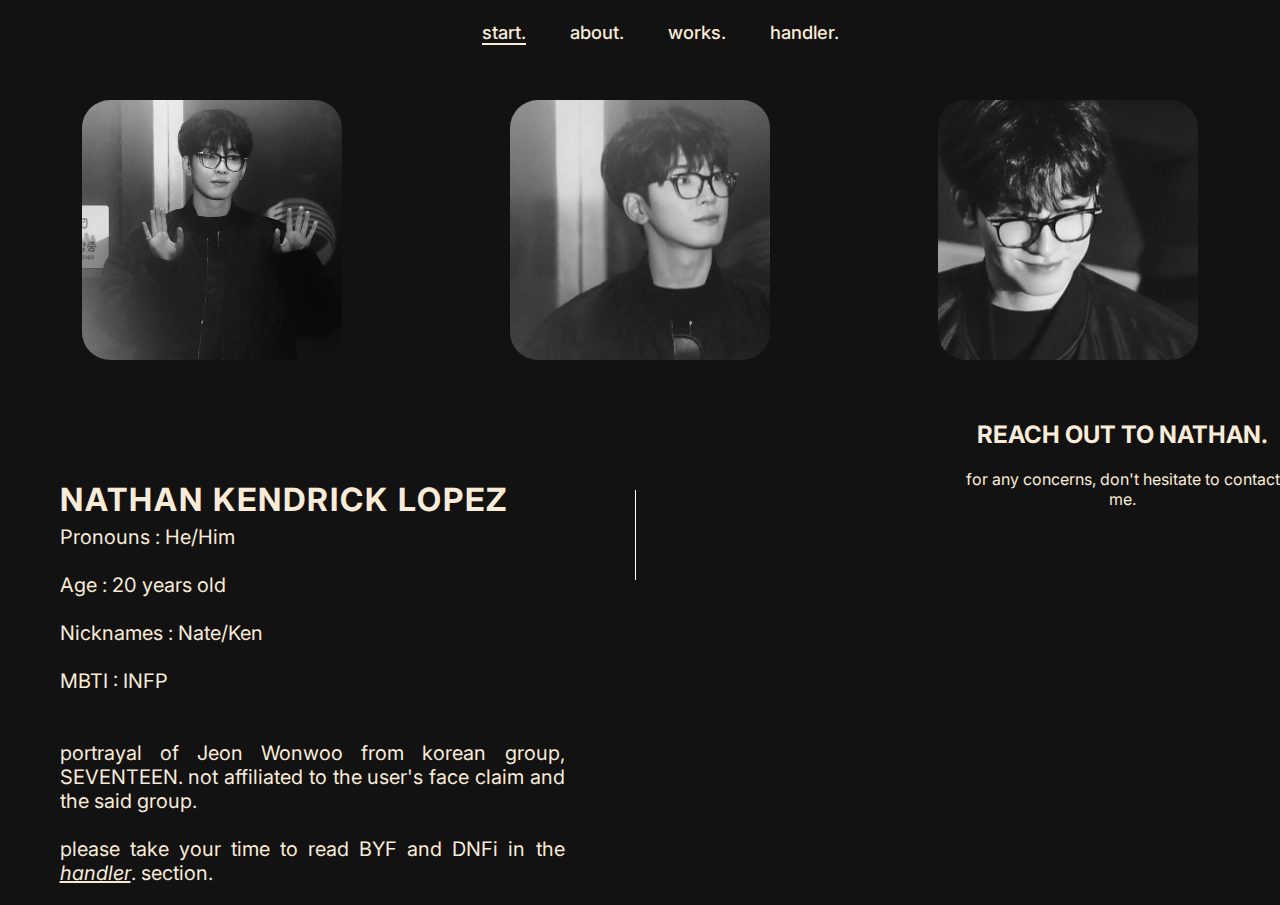
==== index.html @ 813ca194 "Add files via upload" ====
<!DOCTYPE html>
<html lang="en">
<head>
    <link rel="preconnect" href="https://fonts.googleapis.com">
    <link rel="preconnect" href="https://fonts.gstatic.com" crossorigin>
    <link href="https://fonts.googleapis.com/css2?family=Inter:wght@100..900&display=swap" rel="stylesheet">
    <link rel="stylesheet" href="https://cdnjs.cloudflare.com/ajax/libs/font-awesome/6.5.2/css/all.min.css" 
    integrity="sha512-SnH5WK+bZxgPHs44uWIX+LLJAJ9/2PkPKZ5QiAj6Ta86w+fsb2TkcmfRyVX3pBnMFcV7oQPJkl9QevSCWr3W6A==" 
    crossorigin="anonymous" referrerpolicy="no-referrer" />
    <meta charset="UTF-8">
    <meta name="viewport" content="width=device-width, initial-scale=1.0">
    <link rel="stylesheet" href="style.css">
    <link rel="stylesheet" href="index-responsive.css">
    <link href='https://unpkg.com/boxicons@2.1.4/css/boxicons.min.css' rel='stylesheet'>
    <title>start.</title>
</head>
<body>

    <header class="header">
        <input type="checkbox" id="check">
        <label for="check" class="icons">
            <i class='bx bx-menu' id="menu-icon"></i>
            <i class='bx bx-x' id="close-icon"></i>
        </label>
        <nav class="topnavbar">
            <!--nav bar-->
                    <a class="active" href="index.html">start.</a>
                    <a href="about.html">about.</a>
                    <a href="work.html">works.</a>
                    <a href="handler.html">handler.</a>
        </nav>
    </header>
    <!--end of navbar-->

        <div class="container">

             <div class="banner">
                 <div class="imgBanner">
                     <img src="banner1.jpg">
                 </div>

              </div>

              <div class="banner">
                <div class="imgBanner">
                    <img src="banner2.jpg">
                </div>

             </div>

             <div class="banner">
                <div class="imgBanner">
                    <img src="banner3.jpg">
                </div>

             </div>

        </div>

        <!--text-->

        <div class="titleHeader">
            <div class="name">
                <h2> NATHAN KENDRICK LOPEZ </h2>
            </div>

            <div class="prof">
                <li>Pronouns : He/Him</li>
                <br>
                <li>Age : 20 years old</li>
                <br>
                <li>Nicknames : Nate/Ken</li>
                <br>
                <li>MBTI : INFP</li>
                <br>
                <br>
            </div>

            <div class="description">
                <span>portrayal of  Jeon Wonwoo from korean group, SEVENTEEN. not affiliated to
                    the user's face claim and the said group. 
                    <br>
                    <br>
                    please take your time to read BYF and DNFi in the <a href="handler.html">handler</a>. section.</span>
                    <br>
                    <br>
            </div>
        </div>

        <div class="contact">
            <div class="starter">
            <h2>REACH OUT TO NATHAN.</h2>
            <br>
            </div>

            <div class="statement">
                <p>for any concerns, don't hesitate to contact me.</p>
            </div>

            <div class="social-container">
                <div class="socialIcons">
                    <a href="https://twitter.com/moonbezzle"><i class="fa-brands fa-twitter"></i></a>
                    <a href="https://t.me/M_ILKCHOCO"><i class="fa-brands fa-telegram"></i></a>
                </div>
            </div>

        </div>

        



</body>
</html>
---- style.css ----
*{
    margin: auto;
    padding: 0;
    box-sizing: border-box;
    background-color: #121212;
}

.body{
    width: 100%;
    min-height: 100vh;
    align-items: center;
    display: flex;

}

.header{
    position: fixed;
    top: 0;
    left: 0;
    width: 100%;
    padding: 1.3rem 10%;
    /*background: #121212;
    backdrop-filter: blur(3px);
    box-shadow: 0 20px 30px rgba(3, 3, 3, 0.5);*/
    display: flex;
    justify-content: space-between;
    align-items: center;
    z-index: 100;
    
}



.topnavbar a{
    text-decoration: none;
    color: antiquewhite;
    font-size: 1.15rem;
    font-weight: 500;
    margin-left: 2.5rem;
    font-family: "Inter", sans-serif;
}

.topnavbar a.active{
    border-bottom: solid 2px antiquewhite;
    color: antiquewhite;
   
}

.topnavbar a:hover{
    border-bottom: solid 2px rgba(250, 235, 215, 0.342);
    color: antiquewhite;
}

#check{
    display: none;
}

.icons{
    position: absolute;
    left: 5%;
    font-size: 2.8rem;
    color: antiquewhite;
    cursor: pointer;
    display: none;
}
.container{
    position: relative;
    display: grid;
    grid-template-columns: auto auto auto;
    grid-gap: 3px;
    padding-top: 0%;
}

.banner{
    display: flex;
    justify-content: center;
    padding-top: 100px;
}

.banner .imgBanner{
    position: relative;
    gap: 10%;
    box-sizing: border-box;
}

.banner .imgBanner img{
    position: relative;
    max-width: 400px;
    height: 260px;
    border-radius: 28px;
    filter: grayscale(100);
    transition: 0.5s;
}

.banner:hover .imgBanner img{
    border-bottom: solid 4px rgba(255, 255, 255, 0.349);
    backdrop-filter: blur(10px);
    box-shadow: 0 20px 40px rgba(233, 233, 233, 0.418);
    filter: none;
    transform: translateX(-10px);
}

.titleHeader{
    position: absolute;
    bottom: 0;
    left: 0;
    right: 585px;
    top: 170px;
    height: 90px;
    width: 45%;
    color: antiquewhite;
    justify-content: right;
    text-align: justify;
    font-family: "Inter", sans-serif;
    background-color: none;
    border-right: solid 1px white;
    padding-right: 70px;
    
}

.titleHeader .name h2{
    font-size: xx-large;
    font-weight: 700;
    line-height: 20px;
    justify-content: right;
    text-align: justify;
    letter-spacing: 2px;
    padding-bottom: 3%;
}

.titleHeader .prof {
    list-style: none;
    font-weight: 100px;
    font-size: 20px;
    justify-content: right;
    text-align: justify;
    margin: auto;
}

.titleHeader .description span{
    font-weight: 100px;
    font-size: 20px;
    justify-content: right;
    text-align: justify;
    letter-spacing: 2;
}

.titleHeader .description span a{
    text-decoration: underline;
    color: antiquewhite;
    font-style: italic;
}

.titleHeader .description span a:hover{
    opacity: 0.3;
    color: rgba(250, 235, 215, 0.568);
}


.social-container{

    width: 100%;
}

.socialIcons{
    display: flex;
    justify-content: center;
    flex-wrap: wrap;
}

.socialIcons a{
    display: inline-block;
    text-decoration: none;
    padding:10px;
    margin: 10px;
    border-radius: 50%;

}

.socialIcons a i{
    font-size: 2em;
    color: rgb(73, 73, 73);
    border-radius: 50%;
    opacity: 0.9;

}

.socialIcons a:hover{
    color: white;
    transition: 0.3s;
}

.socialIcons a:hover i{
    color: white;
    transition: 0.3s;
}

.contact{
    top: 420px;
    position: absolute;
    display: flex;
    flex-direction: column;
    color: antiquewhite;
    text-align: center;
    justify-content: right;
    align-items: right;
    font-family: "Inter", sans-serif;
    left: 965px;

}

.contact .starter h2{
    position: relative;
    justify-content: center;
}
---- index-responsive.css ----
@media screen and (min-width: 360px) and (max-width: 768px){

    .icons{
        display: inline-flex;
    }

    #check:checked~.icons #menu-icon{
        display: none;
    }

    #check:checked~.icons #close-icon{
        display: block;
    }

    .icons #close-icon{
        display: none;
    }

    .topnavbar{
        position: absolute;
        top: 100%;
        left: 0;
        width: 100%;
        height: 0;
        background-color: #121212;
        overflow: hidden;
        transition: .3s ease;
    }

    #check:checked~.topnavbar{
        height: 17.7rem;
    }

    .topnavbar a{
        display: block;
        font-size: 1.4rem;
        margin: 1.5rem 0;
        text-align: center;
    }

    .topnavbar a.active{
        color: rgba(250, 235, 215, 0.288);
        border: none;
    }

    .topnavbar a:hover{
        color: rgba(250, 235, 215, 0.288);
        border: none;
    }
    .body
    {
        font-size: 1em;
        flex-flow: row;
        overflow-x: hidden;
        margin: 0px;
        padding: 0px;
    }

    .container{
        display: grid;
        grid-template-columns: auto;
        grid-gap: 1px;
        padding-bottom: 0%;
        padding-top: 0%;
    }

    .banner{
        width: 50svw;
        height: 50vh;
        padding-top: 80px;
        background: none;
    }

    .banner .imgBanner{
        display: flex;
        width: 90vw;
        height: 60vh;
        box-sizing: border-box;
    }

    .banner .imgBanner img{
        position: relative;
        max-width: 90vw;
        height: 40vh;
        border-radius: 28px;
        filter: grayscale(100);
    }

    .titleHeader{
        position: relative;
        bottom: 0;
        left: 0;
        right: 585px;
        height: 50vh;
        width: 60vw;
        color: antiquewhite;
        justify-content: left;
        text-align: left;
        font-family: "Inter", sans-serif;
        background-color: none;
        padding-right: 10px;
    }

    .titleHeader .name h2{
        font-size: xx-large;
        font-weight: 700;
        line-height: 40px;
        justify-content: right;
        text-align: left;
        letter-spacing: 2px;
        padding-bottom: 15px;
    }

    .contact{
        position: relative;
        text-align: center;
        display: flex;
        flex-direction: column;
        left: 0;
        top: 500px;
    }

}
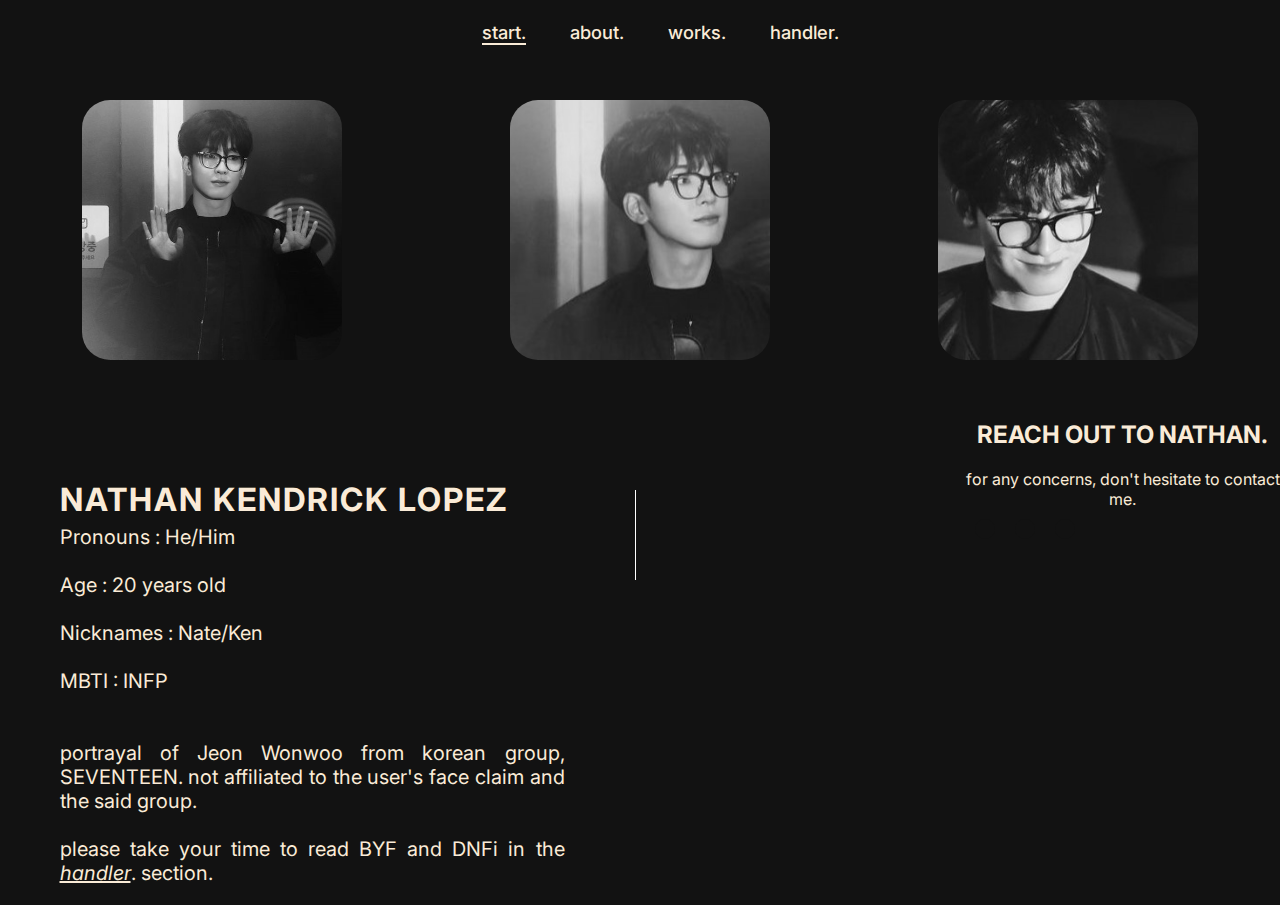
==== commit f37235b2: "Update index.html" ====
--- a/index.html
+++ b/index.html
@@ -100,7 +100,8 @@
             <div class="social-container">
                 <div class="socialIcons">
                     <a href="https://twitter.com/moonbezzle"><i class="fa-brands fa-twitter"></i></a>
-                    <a href="https://t.me/M_ILKCHOCO"><i class="fa-brands fa-telegram"></i></a>
+                    <a href="https://t.me/M_ILKCHOCO"><i class="fa-brands fa-telegram"></i></a>
+                    <a href="https://www.instagram.com/moonbezzle"><i class="fa-brands fa-instagram"></a>
                 </div>
             </div>
 
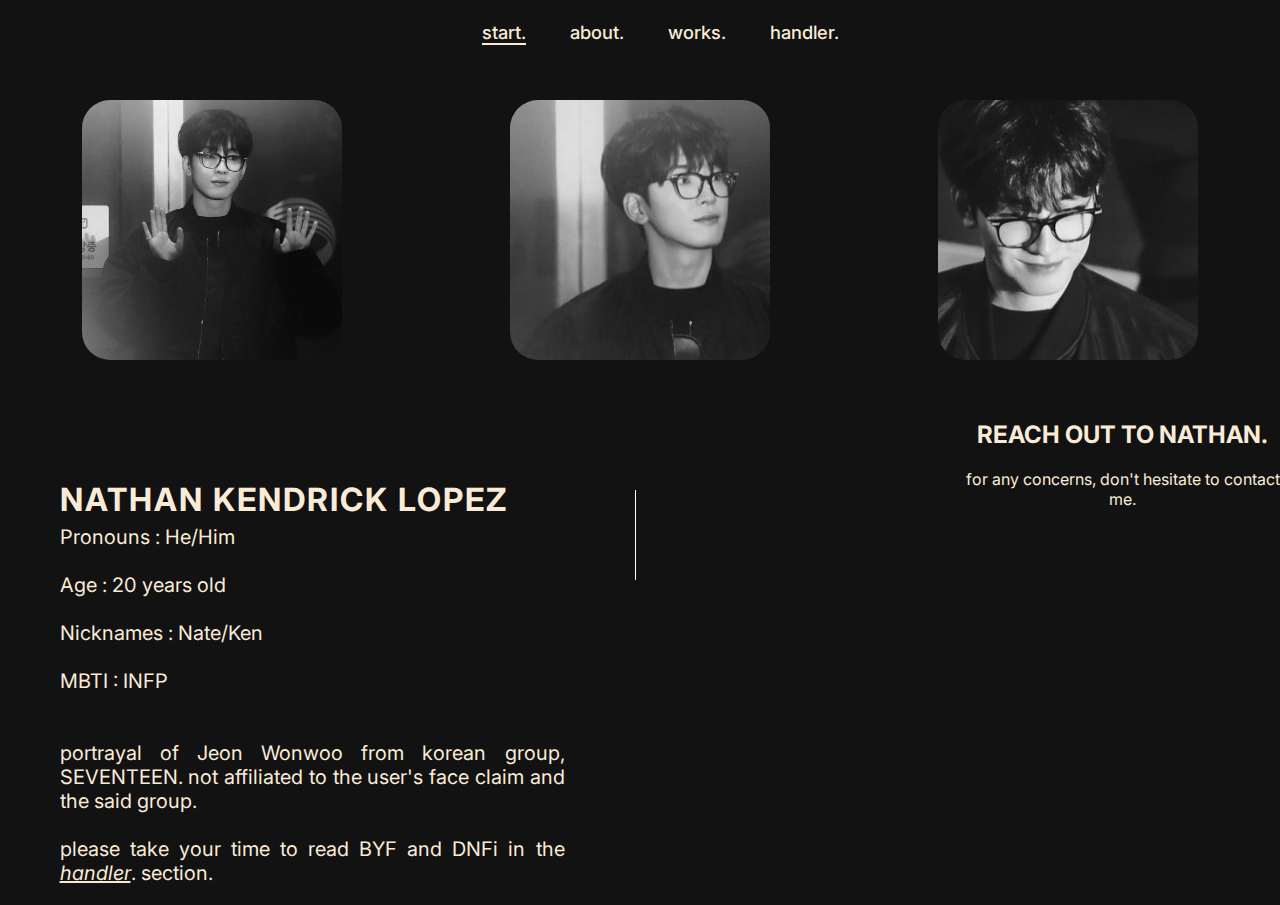
==== commit a93e28b8: "Update index.html" ====
--- a/index.html
+++ b/index.html
@@ -101,7 +101,7 @@
                 <div class="socialIcons">
                     <a href="https://twitter.com/moonbezzle"><i class="fa-brands fa-twitter"></i></a>
                     <a href="https://t.me/M_ILKCHOCO"><i class="fa-brands fa-telegram"></i></a>
-                    <a href="https://www.instagram.com/moonbezzle"><i class="fa-brands fa-instagram"></a>
+                    <a href="https://www.instagram.com/moonbezzle"><i class="fa-brands fa-instagram"></i></a>
                 </div>
             </div>
 
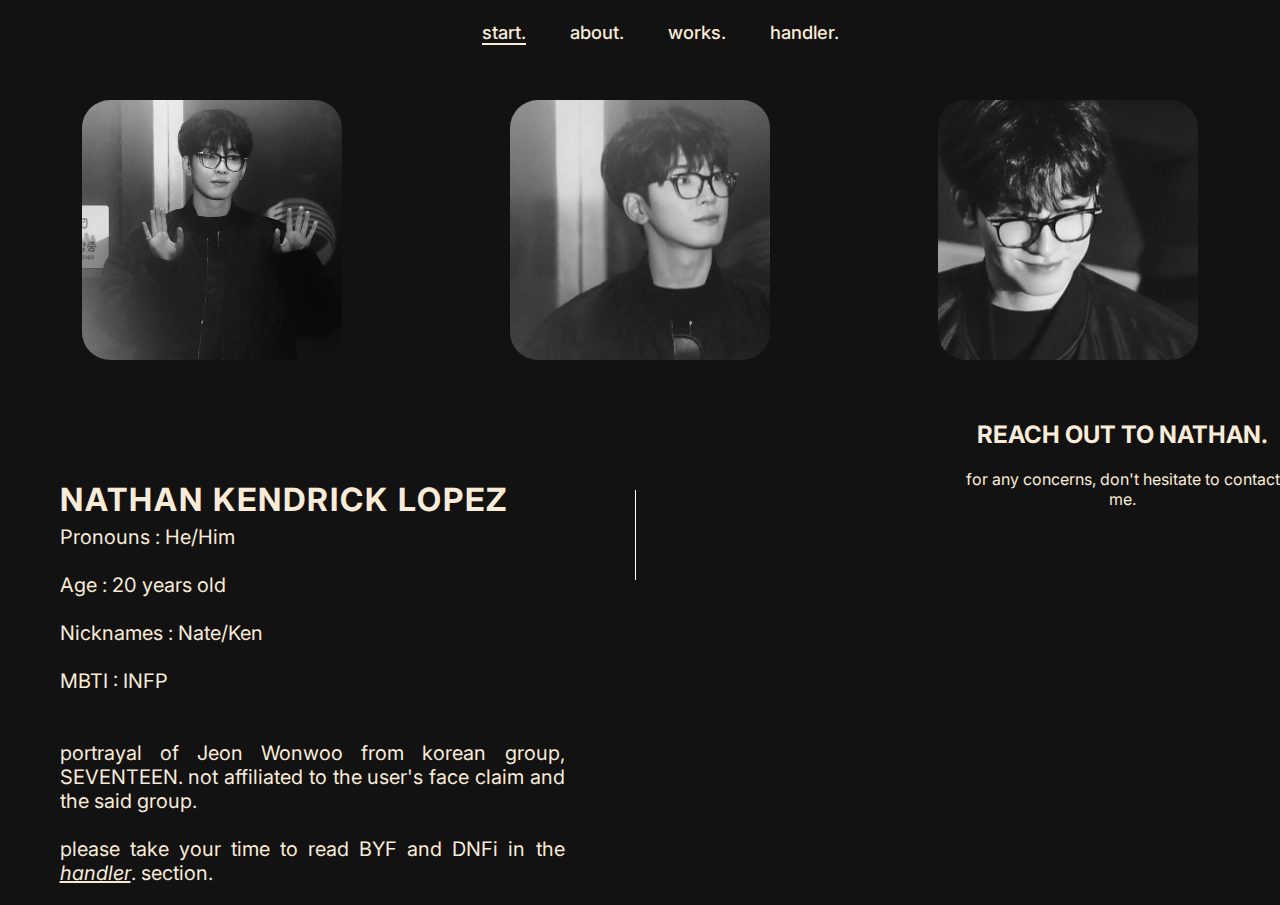
==== commit d68f67da: "Update index.html" ====
--- a/index.html
+++ b/index.html
@@ -99,8 +99,7 @@
 
             <div class="social-container">
                 <div class="socialIcons">
-                    <a href="https://twitter.com/moonbezzle"><i class="fa-brands fa-twitter"></i></a>
-                    <a href="https://t.me/M_ILKCHOCO"><i class="fa-brands fa-telegram"></i></a>
+                    <a href="https://twitter.com/moonbezzle"><i class="fa-brands fa-twitter"></i></a>
                     <a href="https://www.instagram.com/moonbezzle"><i class="fa-brands fa-instagram"></i></a>
                 </div>
             </div>
